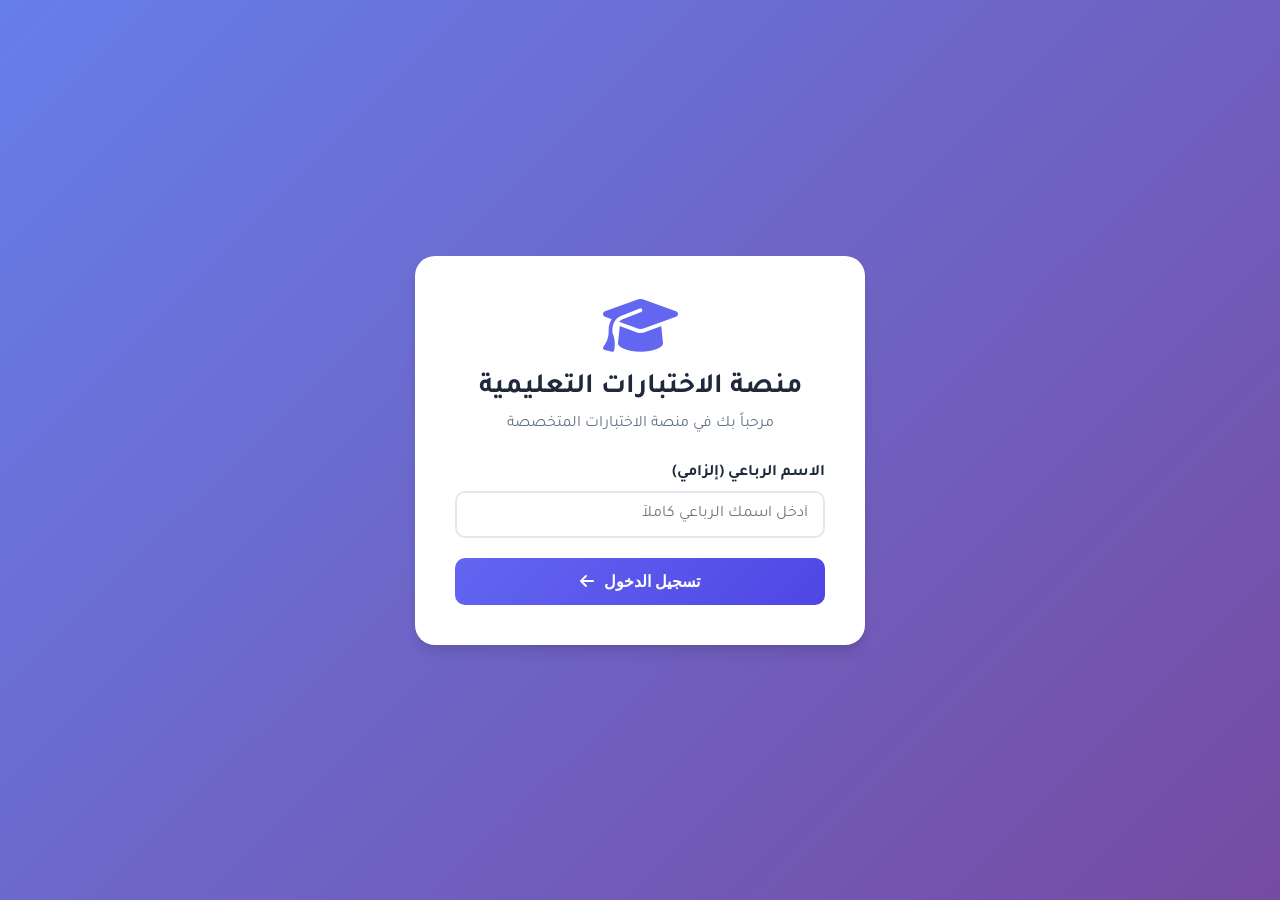
==== index.html @ e7c0b760 "Add files via upload" ====
<!DOCTYPE html>
<html lang="ar" dir="rtl">
<head>
    <meta charset="UTF-8">
    <meta name="viewport" content="width=device-width, initial-scale=1.0">
    <title>منصة الاختبارات التعليمية</title>
    <link rel="stylesheet" href="style.css">
    <link href="https://fonts.googleapis.com/css2?family=Tajawal:wght@400;500;700;900&display=swap" rel="stylesheet">
    <link rel="stylesheet" href="https://cdnjs.cloudflare.com/ajax/libs/font-awesome/6.4.0/css/all.min.css">
</head>
<body>
    <!-- صفحة تسجيل الدخول -->
    <div id="loginPage" class="page active">
        <div class="login-container">
            <div class="login-card">
                <div class="login-header">
                    <i class="fas fa-graduation-cap"></i>
                    <h1>منصة الاختبارات التعليمية</h1>
                    <p>مرحباً بك في منصة الاختبارات المتخصصة</p>
                </div>
                <form id="loginForm">
                    <div class="form-group">
                        <label for="fullName">الاسم الرباعي (إلزامي)</label>
                        <input type="text" id="fullName" required placeholder="أدخل اسمك الرباعي كاملاً">
                    </div>
                    <button type="submit" class="btn-primary">
                        <span>تسجيل الدخول</span>
                        <i class="fas fa-arrow-left"></i>
                    </button>
                </form>
            </div>
        </div>
    </div>

    <!-- الصفحة الرئيسية -->
    <div id="mainPage" class="page">
        <nav class="navbar">
            <div class="nav-brand">
                <i class="fas fa-graduation-cap"></i>
                <span>منصة الاختبارات</span>
            </div>
            <div class="nav-user">
                <span id="userName"></span>
                <button id="logoutBtn" class="btn-logout">
                    <i class="fas fa-sign-out-alt"></i>
                </button>
            </div>
        </nav>

        <div class="container">
            <header class="page-header">
                <h1>مشروع الآخرة</h1>
                <p class="subtitle">منصة الاختبارات التعليمية المتخصصة</p>
            </header>

            <div id="testsGrid" class="tests-grid">
                <!-- سيتم توليد الاختبارات هنا -->
            </div>
        </div>
    </div>

    <!-- صفحة الاختبار -->
    <div id="testPage" class="page">
        <nav class="navbar">
            <div class="nav-brand">
                <button onclick="showPage('mainPage')" class="btn-back">
                    <i class="fas fa-arrow-right"></i>
                </button>
                <span id="testTitle"></span>
            </div>
            <div class="test-progress">
                <span id="questionCounter"></span>
                <div class="progress-bar">
                    <div id="progressFill"></div>
                </div>
            </div>
        </nav>

        <div class="container">
            <div class="question-card">
                <div class="question-header">
                    <span class="question-number"></span>
                    <span class="category-badge"></span>
                </div>
                <h2 class="question-text"></h2>
                <div id="optionsContainer" class="options-container"></div>
                <div class="question-actions">
                    <button id="nextBtn" class="btn-primary" disabled>التالي</button>
                </div>
            </div>
        </div>
    </div>

    <!-- صفحة النتائج -->
    <div id="resultPage" class="page">
        <div class="container">
            <div class="result-card">
                <div class="result-icon">
                    <i class="fas fa-trophy"></i>
                </div>
                <h2>نتيجة الاختبار</h2>
                <div class="score-display">
                    <span id="scoreValue"></span>
                    <span id="scoreTotal"></span>
                </div>
                <div class="score-percentage" id="scorePercentage"></div>
                <div class="result-actions">
                    <button onclick="retakeTest()" class="btn-secondary">
                        <i class="fas fa-redo"></i>
                        إعادة الاختبار
                    </button>
                    <button onclick="showPage('mainPage')" class="btn-primary">
                        العودة للرئيسية
                    </button>
                </div>
            </div>
        </div>
    </div>

    <!-- لوحة المشرف -->
    <div id="adminPage" class="page">
        <nav class="navbar admin-nav">
            <div class="nav-brand">
                <button onclick="showPage('mainPage')" class="btn-back">
                    <i class="fas fa-arrow-right"></i>
                </button>
                <span>لوحة المشرف</span>
            </div>
            <div class="nav-user">
                <span>منتصر محمد راغب يونس</span>
            </div>
        </nav>

        <div class="container">
            <div class="admin-tabs">
                <button class="tab-btn active" data-tab="students">الطلاب</button>
                <button class="tab-btn" data-tab="questions">الأسئلة</button>
                <button class="tab-btn" data-tab="sections">الأقسام</button>
                <button class="tab-btn" data-tab="stopped">المتوقفون</button>
            </div>

            <div id="studentsTab" class="tab-content active">
                <h2>قائمة الطلاب ودرجاتهم</h2>
                <div class="filter-section">
                    <select id="testFilter">
                        <option value="">جميع الاختبارات</option>
                    </select>
                </div>
                <div id="studentsTable" class="data-table"></div>
            </div>

            <div id="questionsTab" class="tab-content">
                <h2>إدارة الأسئلة</h2>
                <div class="admin-actions">
                    <select id="testSelect">
                        <option value="">اختر الاختبار</option>
                    </select>
                    <button onclick="showAddQuestionForm()" class="btn-primary">
                        <i class="fas fa-plus"></i> إضافة سؤال
                    </button>
                </div>
                <div id="questionsList" class="questions-list"></div>
                
                <div id="addQuestionForm" class="modal">
                    <div class="modal-content">
                        <span class="close-modal">&times;</span>
                        <h3>إضافة سؤال جديد</h3>
                        <form id="questionForm">
                            <div class="form-group">
                                <label>نص السؤال</label>
                                <textarea id="qText" required></textarea>
                            </div>
                            <div class="form-group">
                                <label>الخيار 1</label>
                                <input type="text" id="opt1" required>
                            </div>
                            <div class="form-group">
                                <label>الخيار 2</label>
                                <input type="text" id="opt2" required>
                            </div>
                            <div class="form-group">
                                <label>الخيار 3</label>
                                <input type="text" id="opt3" required>
                            </div>
                            <div class="form-group">
                                <label>الخيار 4</label>
                                <input type="text" id="opt4" required>
                            </div>
                            <div class="form-group">
                                <label>الإجابة الصحيحة</label>
                                <select id="correctAnswer" required>
                                    <option value="0">الخيار 1</option>
                                    <option value="1">الخيار 2</option>
                                    <option value="2">الخيار 3</option>
                                    <option value="3">الخيار 4</option>
                                </select>
                            </div>
                            <div class="form-group">
                                <label>القسم</label>
                                <input type="text" id="qCategory">
                            </div>
                            <button type="submit" class="btn-primary">حفظ</button>
                        </form>
                    </div>
                </div>
            </div>

            <div id="sectionsTab" class="tab-content">
                <h2>إدارة الأقسام</h2>
                <div class="admin-actions">
                    <button onclick="showAddSectionModal()" class="btn-primary">
                        <i class="fas fa-plus"></i> إضافة قسم جديد
                    </button>
                </div>
                <div id="sectionsList" class="sections-list"></div>

                <div id="addSectionModal" class="modal">
                    <div class="modal-content">
                        <span class="close-modal">&times;</span>
                        <h3>إضافة قسم جديد</h3>
                        <div class="upload-section">
                            <label class="file-upload">
                                <input type="file" id="jsonFile" accept=".json">
                                <i class="fas fa-cloud-upload-alt"></i>
                                <span>رفع ملف JSON</span>
                            </label>
                            <p class="help-text">أو انسخ النموذج التالي واستخدمه مع أي ذكاء اصطناعي:</p>
                            <pre id="jsonTemplate"></pre>
                            <button onclick="copyTemplate()" class="btn-secondary">
                                <i class="fas fa-copy"></i> نسخ النموذج
                            </button>
                        </div>
                    </div>
                </div>
            </div>

            <div id="stoppedTab" class="tab-content">
                <h2>الطلاب المتوقفون</h2>
                <p class="info-text">الطلاب الذين توقفوا عن الاختبار لأكثر من 5 دقائق</p>
                <div id="stoppedList" class="stopped-list"></div>
            </div>
        </div>
    </div>

    <!-- احتفال -->
    <div id="celebration" class="celebration">
        <div class="confetti"></div>
    </div>

    <script src="app.js"></script>
</body>
</html>
---- style.css ----
:root {
    --primary-color: #6366f1;
    --primary-dark: #4f46e5;
    --secondary-color: #10b981;
    --danger-color: #ef4444;
    --warning-color: #f59e0b;
    --bg-color: #f8fafc;
    --card-bg: #ffffff;
    --text-primary: #1e293b;
    --text-secondary: #64748b;
    --border-color: #e2e8f0;
    --shadow: 0 4px 6px -1px rgba(0, 0, 0, 0.1), 0 2px 4px -1px rgba(0, 0, 0, 0.06);
    --shadow-lg: 0 10px 15px -3px rgba(0, 0, 0, 0.1), 0 4px 6px -2px rgba(0, 0, 0, 0.05);
}

* {
    margin: 0;
    padding: 0;
    box-sizing: border-box;
}

body {
    font-family: 'Tajawal', sans-serif;
    background: linear-gradient(135deg, #667eea 0%, #764ba2 100%);
    min-height: 100vh;
    color: var(--text-primary);
}

.page {
    display: none;
}

.page.active {
    display: block;
}

/* صفحة تسجيل الدخول */
.login-container {
    display: flex;
    justify-content: center;
    align-items: center;
    min-height: 100vh;
    padding: 20px;
}

.login-card {
    background: var(--card-bg);
    border-radius: 20px;
    padding: 40px;
    width: 100%;
    max-width: 450px;
    box-shadow: var(--shadow-lg);
    animation: slideUp 0.5s ease;
}

@keyframes slideUp {
    from {
        opacity: 0;
        transform: translateY(30px);
    }
    to {
        opacity: 1;
        transform: translateY(0);
    }
}

.login-header {
    text-align: center;
    margin-bottom: 30px;
}

.login-header i {
    font-size: 60px;
    color: var(--primary-color);
    margin-bottom: 15px;
}

.login-header h1 {
    font-size: 28px;
    color: var(--text-primary);
    margin-bottom: 10px;
}

.login-header p {
    color: var(--text-secondary);
    font-size: 16px;
}

.form-group {
    margin-bottom: 20px;
}

.form-group label {
    display: block;
    margin-bottom: 8px;
    font-weight: 600;
    color: var(--text-primary);
}

.form-group input,
.form-group textarea,
.form-group select {
    width: 100%;
    padding: 12px 15px;
    border: 2px solid var(--border-color);
    border-radius: 10px;
    font-family: 'Tajawal', sans-serif;
    font-size: 16px;
    transition: all 0.3s;
}

.form-group input:focus,
.form-group textarea:focus,
.form-group select:focus {
    outline: none;
    border-color: var(--primary-color);
    box-shadow: 0 0 0 3px rgba(99, 102, 241, 0.1);
}

.btn-primary {
    background: linear-gradient(135deg, var(--primary-color), var(--primary-dark));
    color: white;
    border: none;
    padding: 14px 30px;
    border-radius: 10px;
    font-size: 16px;
    font-weight: 600;
    cursor: pointer;
    display: inline-flex;
    align-items: center;
    gap: 10px;
    transition: all 0.3s;
    width: 100%;
    justify-content: center;
}

.btn-primary:hover {
    transform: translateY(-2px);
    box-shadow: var(--shadow-lg);
}

.btn-primary:disabled {
    opacity: 0.5;
    cursor: not-allowed;
    transform: none;
}

.btn-secondary {
    background: var(--card-bg);
    color: var(--primary-color);
    border: 2px solid var(--primary-color);
    padding: 12px 25px;
    border-radius: 10px;
    font-size: 15px;
    font-weight: 600;
    cursor: pointer;
    display: inline-flex;
    align-items: center;
    gap: 8px;
    transition: all 0.3s;
}

.btn-secondary:hover {
    background: var(--primary-color);
    color: white;
}

.btn-logout {
    background: transparent;
    border: none;
    color: white;
    font-size: 20px;
    cursor: pointer;
    padding: 8px;
    border-radius: 50%;
    transition: all 0.3s;
}

.btn-logout:hover {
    background: rgba(255, 255, 255, 0.2);
}

.btn-back {
    background: transparent;
    border: none;
    color: white;
    font-size: 20px;
    cursor: pointer;
    padding: 8px;
    margin-left: 10px;
}

/* Navbar */
.navbar {
    background: rgba(255, 255, 255, 0.95);
    backdrop-filter: blur(10px);
    padding: 15px 30px;
    display: flex;
    justify-content: space-between;
    align-items: center;
    box-shadow: var(--shadow);
    position: sticky;
    top: 0;
    z-index: 100;
}

.nav-brand {
    display: flex;
    align-items: center;
    color: var(--primary-color);
    font-size: 20px;
    font-weight: 700;
}

.nav-brand i {
    margin-left: 10px;
    font-size: 24px;
}

.nav-user {
    display: flex;
    align-items: center;
    gap: 15px;
    color: var(--text-primary);
    font-weight: 600;
}

/* Container */
.container {
    max-width: 1200px;
    margin: 0 auto;
    padding: 30px 20px;
}

.page-header {
    text-align: center;
    margin-bottom: 40px;
    color: white;
}

.page-header h1 {
    font-size: 42px;
    margin-bottom: 10px;
    text-shadow: 2px 2px 4px rgba(0, 0, 0, 0.2);
}

.subtitle {
    font-size: 18px;
    opacity: 0.9;
}

/* Tests Grid */
.tests-grid {
    display: grid;
    grid-template-columns: repeat(auto-fit, minmax(300px, 1fr));
    gap: 25px;
}

.test-card {
    background: var(--card-bg);
    border-radius: 15px;
    padding: 25px;
    box-shadow: var(--shadow);
    transition: all 0.3s;
    cursor: pointer;
    position: relative;
    overflow: hidden;
}

.test-card:hover {
    transform: translateY(-5px);
    box-shadow: var(--shadow-lg);
}

.test-card.new-badge::before {
    content: 'جديد';
    position: absolute;
    top: 15px;
    right: 15px;
    background: linear-gradient(135deg, #f59e0b, #ef4444);
    color: white;
    padding: 5px 15px;
    border-radius: 20px;
    font-size: 12px;
    font-weight: 700;
}

.test-icon {
    width: 60px;
    height: 60px;
    background: linear-gradient(135deg, var(--primary-color), var(--primary-dark));
    border-radius: 12px;
    display: flex;
    align-items: center;
    justify-content: center;
    margin-bottom: 15px;
}

.test-icon i {
    font-size: 28px;
    color: white;
}

.test-card h3 {
    font-size: 20px;
    margin-bottom: 10px;
    color: var(--text-primary);
}

.test-card p {
    color: var(--text-secondary);
    font-size: 14px;
    line-height: 1.6;
}

.test-meta {
    display: flex;
    gap: 15px;
    margin-top: 15px;
    font-size: 13px;
    color: var(--text-secondary);
}

.test-meta span {
    display: flex;
    align-items: center;
    gap: 5px;
}

/* Test Page */
.test-progress {
    display: flex;
    align-items: center;
    gap: 15px;
}

.progress-bar {
    width: 200px;
    height: 8px;
    background: var(--border-color);
    border-radius: 10px;
    overflow: hidden;
}

#progressFill {
    height: 100%;
    background: linear-gradient(90deg, var(--primary-color), var(--secondary-color));
    transition: width 0.3s;
    width: 0%;
}

.question-card {
    background: var(--card-bg);
    border-radius: 20px;
    padding: 40px;
    box-shadow: var(--shadow-lg);
    margin-top: 30px;
}

.question-header {
    display: flex;
    justify-content: space-between;
    align-items: center;
    margin-bottom: 20px;
}

.question-number {
    background: var(--primary-color);
    color: white;
    padding: 8px 20px;
    border-radius: 20px;
    font-weight: 600;
}

.category-badge {
    background: var(--secondary-color);
    color: white;
    padding: 8px 20px;
    border-radius: 20px;
    font-size: 14px;
    font-weight: 600;
}

.question-text {
    font-size: 22px;
    margin-bottom: 30px;
    line-height: 1.6;
    color: var(--text-primary);
}

.options-container {
    display: grid;
    gap: 15px;
    margin-bottom: 30px;
}

.option-btn {
    background: var(--bg-color);
    border: 2px solid var(--border-color);
    padding: 18px 25px;
    border-radius: 12px;
    text-align: right;
    font-family: 'Tajawal', sans-serif;
    font-size: 16px;
    cursor: pointer;
    transition: all 0.3s;
    position: relative;
}

.option-btn:hover {
    border-color: var(--primary-color);
    background: rgba(99, 102, 241, 0.05);
}

.option-btn.selected {
    border-color: var(--primary-color);
    background: rgba(99, 102, 241, 0.1);
}

.option-btn.correct {
    border-color: var(--secondary-color);
    background: rgba(16, 185, 129, 0.1);
}

.option-btn.wrong {
    border-color: var(--danger-color);
    background: rgba(239, 68, 68, 0.1);
}

.question-actions {
    text-align: left;
}

/* Result Page */
.result-card {
    background: var(--card-bg);
    border-radius: 20px;
    padding: 50px;
    text-align: center;
    box-shadow: var(--shadow-lg);
    max-width: 500px;
    margin: 50px auto;
}

.result-icon {
    width: 100px;
    height: 100px;
    background: linear-gradient(135deg, #f59e0b, #ef4444);
    border-radius: 50%;
    display: flex;
    align-items: center;
    justify-content: center;
    margin: 0 auto 25px;
}

.result-icon i {
    font-size: 50px;
    color: white;
}

.result-card h2 {
    font-size: 28px;
    margin-bottom: 20px;
}

.score-display {
    font-size: 48px;
    font-weight: 900;
    color: var(--primary-color);
    margin-bottom: 10px;
}

.score-percentage {
    font-size: 20px;
    color: var(--text-secondary);
    margin-bottom: 30px;
}

.result-actions {
    display: flex;
    gap: 15px;
    justify-content: center;
}

/* Admin Page */
.admin-nav {
    background: linear-gradient(135deg, var(--primary-color), var(--primary-dark));
}

.admin-tabs {
    display: flex;
    gap: 10px;
    margin-bottom: 30px;
    background: var(--card-bg);
    padding: 10px;
    border-radius: 15px;
    box-shadow: var(--shadow);
}

.tab-btn {
    flex: 1;
    padding: 12px 20px;
    border: none;
    background: transparent;
    font-family: 'Tajawal', sans-serif;
    font-size: 16px;
    font-weight: 600;
    color: var(--text-secondary);
    cursor: pointer;
    border-radius: 10px;
    transition: all 0.3s;
}

.tab-btn.active {
    background: var(--primary-color);
    color: white;
}

.tab-content {
    display: none;
}

.tab-content.active {
    display: block;
}

.tab-content h2 {
    margin-bottom: 20px;
    color: var(--text-primary);
}

.data-table {
    background: var(--card-bg);
    border-radius: 15px;
    overflow: hidden;
    box-shadow: var(--shadow);
}

.table-row {
    display: grid;
    grid-template-columns: 1fr 2fr 1fr 1fr 1fr;
    padding: 15px 20px;
    border-bottom: 1px solid var(--border-color);
    align-items: center;
}

.table-row.header {
    background: var(--bg-color);
    font-weight: 700;
    color: var(--text-primary);
}

.table-row:last-child {
    border-bottom: none;
}

.admin-actions {
    display: flex;
    gap: 15px;
    margin-bottom: 20px;
}

.admin-actions select {
    flex: 1;
    padding: 12px 15px;
    border: 2px solid var(--border-color);
    border-radius: 10px;
    font-family: 'Tajawal', sans-serif;
    font-size: 16px;
}

.questions-list,
.sections-list {
    display: grid;
    gap: 15px;
}

.question-item,
.section-item {
    background: var(--card-bg);
    padding: 20px;
    border-radius: 12px;
    box-shadow: var(--shadow);
    display: flex;
    justify-content: space-between;
    align-items: center;
}

.question-item-actions,
.section-item-actions {
    display: flex;
    gap: 10px;
}

.btn-icon {
    width: 40px;
    height: 40px;
    border: none;
    border-radius: 8px;
    cursor: pointer;
    display: flex;
    align-items: center;
    justify-content: center;
    transition: all 0.3s;
}

.btn-edit {
    background: var(--warning-color);
    color: white;
}

.btn-delete {
    background: var(--danger-color);
    color: white;
}

.btn-icon:hover {
    transform: scale(1.1);
}

/* Modal */
.modal {
    display: none;
    position: fixed;
    top: 0;
    left: 0;
    width: 100%;
    height: 100%;
    background: rgba(0, 0, 0, 0.5);
    z-index: 1000;
    justify-content: center;
    align-items: center;
}

.modal.active {
    display: flex;
}

.modal-content {
    background: var(--card-bg);
    border-radius: 20px;
    padding: 30px;
    width: 100%;
    max-width: 600px;
    max-height: 90vh;
    overflow-y: auto;
    position: relative;
    animation: slideUp 0.3s ease;
}

.close-modal {
    position: absolute;
    left: 20px;
    top: 20px;
    font-size: 28px;
    cursor: pointer;
    color: var(--text-secondary);
}

.upload-section {
    text-align: center;
    padding: 30px;
}

.file-upload {
    display: flex;
    flex-direction: column;
    align-items: center;
    gap: 15px;
    padding: 40px;
    border: 2px dashed var(--border-color);
    border-radius: 15px;
    cursor: pointer;
    transition: all 0.3s;
}

.file-upload:hover {
    border-color: var(--primary-color);
    background: rgba(99, 102, 241, 0.05);
}

.file-upload i {
    font-size: 48px;
    color: var(--primary-color);
}

.file-upload input {
    display: none;
}

.help-text {
    margin: 20px 0;
    color: var(--text-secondary);
}

#jsonTemplate {
    background: var(--bg-color);
    padding: 15px;
    border-radius: 10px;
    overflow-x: auto;
    font-size: 12px;
    text-align: left;
    direction: ltr;
    margin-bottom: 15px;
}

.info-text {
    color: var(--text-secondary);
    margin-bottom: 20px;
}

.stopped-list {
    display: grid;
    gap: 15px;
}

.stopped-item {
    background: var(--card-bg);
    padding: 20px;
    border-radius: 12px;
    box-shadow: var(--shadow);
    display: flex;
    justify-content: space-between;
    align-items: center;
    border-right: 4px solid var(--warning-color);
}

/* Celebration */
.celebration {
    display: none;
    position: fixed;
    top: 0;
    left: 0;
    width: 100%;
    height: 100%;
    pointer-events: none;
    z-index: 9999;
}

.celebration.active {
    display: block;
}

.confetti {
    position: absolute;
    width: 10px;
    height: 10px;
    background: var(--primary-color);
    animation: fall 3s linear infinite;
}

@keyframes fall {
    to {
        transform: translateY(100vh) rotate(720deg);
    }
}

.filter-section {
    margin-bottom: 20px;
}

.filter-section select {
    width: 100%;
    max-width: 300px;
    padding: 12px 15px;
    border: 2px solid var(--border-color);
    border-radius: 10px;
    font-family: 'Tajawal', sans-serif;
    font-size: 16px;
}

.progress-status {
    display: inline-block;
    padding: 5px 15px;
    border-radius: 15px;
    font-size: 13px;
    font-weight: 600;
}

.progress-status.completed {
    background: rgba(16, 185, 129, 0.1);
    color: var(--secondary-color);
}

.progress-status.incomplete {
    background: rgba(245, 158, 11, 0.1);
    color: var(--warning-color);
}

/* Responsive */
@media (max-width: 768px) {
    .table-row {
        grid-template-columns: 1fr;
        gap: 10px;
    }

    .result-actions {
        flex-direction: column;
    }

    .admin-tabs {
        flex-wrap: wrap;
    }

    .tab-btn {
        flex: none;
        width: calc(50% - 5px);
    }
}
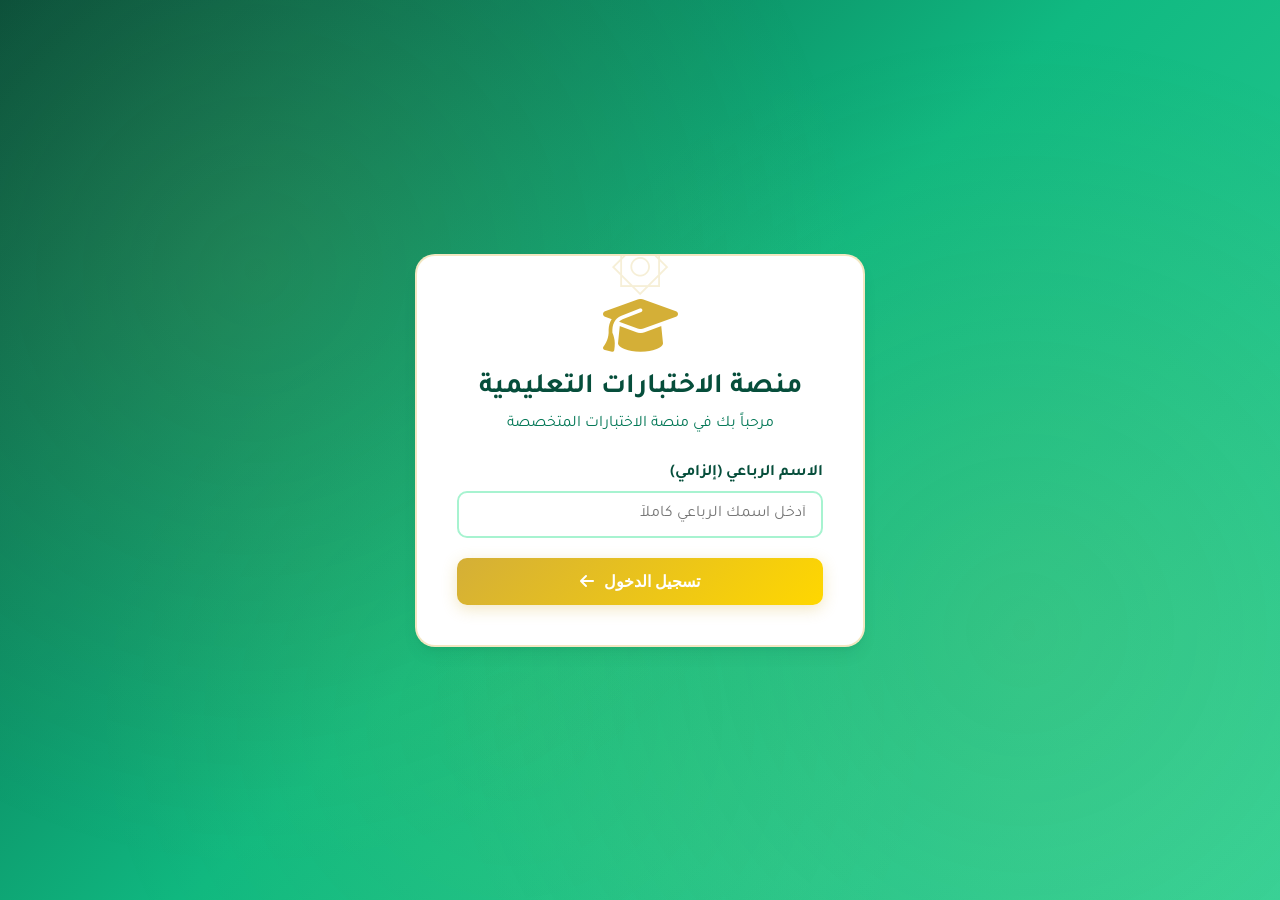
==== commit dd59a913: "Islamic Quiz Application with Animations and Progress Tracking * **Key features implemented:** - *st" ====
--- a/index.html
+++ b/index.html
@@ -53,13 +53,15 @@
                 <p class="subtitle">منصة الاختبارات التعليمية المتخصصة</p>
             </header>
 
+            <!-- خلفية النجوم المتحركة -->
+            <div class="arabic-pattern" id="arabicPattern"></div>
+
             <div id="testsGrid" class="tests-grid">
                 <!-- سيتم توليد الاختبارات هنا -->
             </div>
         </div>
     </div>
 
-    <!-- صفحة الاختبار -->
     <div id="testPage" class="page">
         <nav class="navbar">
             <div class="nav-brand">
@@ -75,6 +77,18 @@
                 </div>
             </div>
         </nav>
+
+        <!-- شريط تتبع النتائج -->
+        <div id="scoreTracker" class="score-tracker" style="display: none;">
+            <div class="score-item correct-score">
+                <i class="fas fa-check-circle"></i>
+                <span id="correctCount">0</span>
+            </div>
+            <div class="score-item wrong-score">
+                <i class="fas fa-times-circle"></i>
+                <span id="wrongCount">0</span>
+            </div>
+        </div>
 
         <div class="container">
             <div class="question-card">
--- a/style.css
+++ b/style.css
@@ -1,16 +1,23 @@
 :root {
-    --primary-color: #6366f1;
-    --primary-dark: #4f46e5;
-    --secondary-color: #10b981;
+    --primary-color: #10b981;
+    --primary-dark: #059669;
+    --primary-light: #34d399;
+    --secondary-color: #d4af37;
+    --gold: #ffd700;
+    --gold-dark: #b8860b;
+    --white: #ffffff;
+    --cream: #f8f9fa;
+    --bg-gradient-start: #064e3b;
+    --bg-gradient-end: #10b981;
     --danger-color: #ef4444;
     --warning-color: #f59e0b;
-    --bg-color: #f8fafc;
+    --bg-color: #f0fdf4;
     --card-bg: #ffffff;
-    --text-primary: #1e293b;
-    --text-secondary: #64748b;
-    --border-color: #e2e8f0;
-    --shadow: 0 4px 6px -1px rgba(0, 0, 0, 0.1), 0 2px 4px -1px rgba(0, 0, 0, 0.06);
-    --shadow-lg: 0 10px 15px -3px rgba(0, 0, 0, 0.1), 0 4px 6px -2px rgba(0, 0, 0, 0.05);
+    --text-primary: #064e3b;
+    --text-secondary: #047857;
+    --border-color: #a7f3d0;
+    --shadow: 0 4px 6px -1px rgba(6, 78, 59, 0.1), 0 2px 4px -1px rgba(6, 78, 59, 0.06);
+    --shadow-lg: 0 10px 15px -3px rgba(6, 78, 59, 0.1), 0 4px 6px -2px rgba(6, 78, 59, 0.05);
 }
 
 * {
@@ -21,17 +28,78 @@
 
 body {
     font-family: 'Tajawal', sans-serif;
-    background: linear-gradient(135deg, #667eea 0%, #764ba2 100%);
+    background: linear-gradient(135deg, var(--bg-gradient-start) 0%, var(--bg-gradient-end) 50%, var(--primary-light) 100%);
     min-height: 100vh;
     color: var(--text-primary);
+    overflow-x: hidden;
+    position: relative;
+}
+
+/* خلفية إسلامية متحركة */
+body::before {
+    content: '';
+    position: fixed;
+    top: 0;
+    left: 0;
+    width: 100%;
+    height: 100%;
+    background-image: 
+        radial-gradient(circle at 20% 30%, rgba(212, 175, 55, 0.1) 0%, transparent 50%),
+        radial-gradient(circle at 80% 70%, rgba(212, 175, 55, 0.1) 0%, transparent 50%),
+        radial-gradient(circle at 40% 80%, rgba(255, 215, 0, 0.05) 0%, transparent 40%);
+    pointer-events: none;
+    z-index: 0;
+    animation: bgPulse 8s ease-in-out infinite;
+}
+
+@keyframes bgPulse {
+    0%, 100% { opacity: 0.5; transform: scale(1); }
+    50% { opacity: 0.8; transform: scale(1.05); }
+}
+
+/* نجوم متحركة في الخلفية */
+.arabic-pattern {
+    position: fixed;
+    top: 0;
+    left: 0;
+    width: 100%;
+    height: 100%;
+    pointer-events: none;
+    z-index: 0;
+    overflow: hidden;
+}
+
+.star {
+    position: absolute;
+    color: rgba(255, 215, 0, 0.3);
+    animation: twinkle 3s ease-in-out infinite;
+}
+
+@keyframes twinkle {
+    0%, 100% { opacity: 0.2; transform: scale(0.8); }
+    50% { opacity: 0.6; transform: scale(1.2); }
 }
 
 .page {
     display: none;
+    position: relative;
+    z-index: 1;
 }
 
 .page.active {
     display: block;
+    animation: fadeInUp 0.6s ease-out;
+}
+
+@keyframes fadeInUp {
+    from {
+        opacity: 0;
+        transform: translateY(30px);
+    }
+    to {
+        opacity: 1;
+        transform: translateY(0);
+    }
 }
 
 /* صفحة تسجيل الدخول */
@@ -50,7 +118,25 @@
     width: 100%;
     max-width: 450px;
     box-shadow: var(--shadow-lg);
-    animation: slideUp 0.5s ease;
+    animation: slideUp 0.6s ease-out, glowPulse 3s ease-in-out infinite;
+    border: 2px solid rgba(212, 175, 55, 0.3);
+    position: relative;
+    overflow: hidden;
+}
+
+.login-card::before {
+    content: '۞';
+    position: absolute;
+    top: -20px;
+    left: 50%;
+    transform: translateX(-50%);
+    font-size: 60px;
+    color: rgba(212, 175, 55, 0.2);
+}
+
+@keyframes glowPulse {
+    0%, 100% { box-shadow: var(--shadow-lg), 0 0 20px rgba(212, 175, 55, 0.2); }
+    50% { box-shadow: var(--shadow-lg), 0 0 40px rgba(212, 175, 55, 0.4); }
 }
 
 @keyframes slideUp {
@@ -71,8 +157,15 @@
 
 .login-header i {
     font-size: 60px;
-    color: var(--primary-color);
+    color: var(--secondary-color);
     margin-bottom: 15px;
+    animation: floatIcon 3s ease-in-out infinite;
+    display: inline-block;
+}
+
+@keyframes floatIcon {
+    0%, 100% { transform: translateY(0) rotate(0deg); }
+    50% { transform: translateY(-10px) rotate(5deg); }
 }
 
 .login-header h1 {
@@ -118,7 +211,7 @@
 }
 
 .btn-primary {
-    background: linear-gradient(135deg, var(--primary-color), var(--primary-dark));
+    background: linear-gradient(135deg, var(--secondary-color), var(--gold));
     color: white;
     border: none;
     padding: 14px 30px;
@@ -132,11 +225,12 @@
     transition: all 0.3s;
     width: 100%;
     justify-content: center;
-}
-
-.btn-primary:hover {
-    transform: translateY(-2px);
-    box-shadow: var(--shadow-lg);
+    box-shadow: 0 4px 15px rgba(212, 175, 55, 0.3);
+}
+
+.btn-primary:hover:not(:disabled) {
+    transform: translateY(-3px) scale(1.02);
+    box-shadow: 0 8px 25px rgba(212, 175, 55, 0.5);
 }
 
 .btn-primary:disabled {
@@ -192,22 +286,23 @@
 
 /* Navbar */
 .navbar {
-    background: rgba(255, 255, 255, 0.95);
+    background: linear-gradient(135deg, rgba(6, 78, 59, 0.95), rgba(16, 185, 129, 0.95));
     backdrop-filter: blur(10px);
     padding: 15px 30px;
     display: flex;
     justify-content: space-between;
     align-items: center;
-    box-shadow: var(--shadow);
+    box-shadow: 0 4px 20px rgba(6, 78, 59, 0.3);
     position: sticky;
     top: 0;
     z-index: 100;
+    border-bottom: 2px solid rgba(212, 175, 55, 0.3);
 }
 
 .nav-brand {
     display: flex;
     align-items: center;
-    color: var(--primary-color);
+    color: var(--gold);
     font-size: 20px;
     font-weight: 700;
 }
@@ -215,6 +310,14 @@
 .nav-brand i {
     margin-left: 10px;
     font-size: 24px;
+    animation: rotateIcon 4s ease-in-out infinite;
+    display: inline-block;
+}
+
+@keyframes rotateIcon {
+    0%, 100% { transform: rotate(0deg); }
+    25% { transform: rotate(-5deg); }
+    75% { transform: rotate(5deg); }
 }
 
 .nav-user {
@@ -235,13 +338,31 @@
 .page-header {
     text-align: center;
     margin-bottom: 40px;
-    color: white;
+    color: var(--gold);
+    animation: fadeInDown 0.8s ease-out;
+}
+
+@keyframes fadeInDown {
+    from {
+        opacity: 0;
+        transform: translateY(-30px);
+    }
+    to {
+        opacity: 1;
+        transform: translateY(0);
+    }
 }
 
 .page-header h1 {
     font-size: 42px;
     margin-bottom: 10px;
-    text-shadow: 2px 2px 4px rgba(0, 0, 0, 0.2);
+    text-shadow: 2px 2px 4px rgba(0, 0, 0, 0.3), 0 0 20px rgba(255, 215, 0, 0.5);
+    animation: glowText 2s ease-in-out infinite;
+}
+
+@keyframes glowText {
+    0%, 100% { text-shadow: 2px 2px 4px rgba(0, 0, 0, 0.3), 0 0 20px rgba(255, 215, 0, 0.3); }
+    50% { text-shadow: 2px 2px 4px rgba(0, 0, 0, 0.3), 0 0 40px rgba(255, 215, 0, 0.6); }
 }
 
 .subtitle {
@@ -261,15 +382,36 @@
     border-radius: 15px;
     padding: 25px;
     box-shadow: var(--shadow);
-    transition: all 0.3s;
+    transition: all 0.4s cubic-bezier(0.175, 0.885, 0.32, 1.275);
     cursor: pointer;
     position: relative;
     overflow: hidden;
+    border: 2px solid rgba(212, 175, 55, 0.2);
+    animation: cardFadeIn 0.6s ease-out backwards;
+}
+
+.test-card:nth-child(1) { animation-delay: 0.1s; }
+.test-card:nth-child(2) { animation-delay: 0.2s; }
+.test-card:nth-child(3) { animation-delay: 0.3s; }
+.test-card:nth-child(4) { animation-delay: 0.4s; }
+.test-card:nth-child(5) { animation-delay: 0.5s; }
+.test-card:nth-child(6) { animation-delay: 0.6s; }
+
+@keyframes cardFadeIn {
+    from {
+        opacity: 0;
+        transform: translateY(30px) scale(0.9);
+    }
+    to {
+        opacity: 1;
+        transform: translateY(0) scale(1);
+    }
 }
 
 .test-card:hover {
-    transform: translateY(-5px);
-    box-shadow: var(--shadow-lg);
+    transform: translateY(-10px) scale(1.03);
+    box-shadow: 0 20px 40px rgba(6, 78, 59, 0.3), 0 0 30px rgba(212, 175, 55, 0.3);
+    border-color: var(--gold);
 }
 
 .test-card.new-badge::before {
@@ -288,12 +430,19 @@
 .test-icon {
     width: 60px;
     height: 60px;
-    background: linear-gradient(135deg, var(--primary-color), var(--primary-dark));
+    background: linear-gradient(135deg, var(--secondary-color), var(--gold));
     border-radius: 12px;
     display: flex;
     align-items: center;
     justify-content: center;
     margin-bottom: 15px;
+    box-shadow: 0 4px 15px rgba(212, 175, 55, 0.3);
+    animation: iconFloat 3s ease-in-out infinite;
+}
+
+@keyframes iconFloat {
+    0%, 100% { transform: translateY(0); }
+    50% { transform: translateY(-5px); }
 }
 
 .test-icon i {
@@ -403,28 +552,62 @@
     font-family: 'Tajawal', sans-serif;
     font-size: 16px;
     cursor: pointer;
-    transition: all 0.3s;
+    transition: all 0.3s cubic-bezier(0.175, 0.885, 0.32, 1.275);
     position: relative;
+    overflow: hidden;
+}
+
+.option-btn::before {
+    content: '';
+    position: absolute;
+    top: 0;
+    left: -100%;
+    width: 100%;
+    height: 100%;
+    background: linear-gradient(90deg, transparent, rgba(212, 175, 55, 0.1), transparent);
+    transition: left 0.5s;
+}
+
+.option-btn:hover::before {
+    left: 100%;
 }
 
 .option-btn:hover {
-    border-color: var(--primary-color);
-    background: rgba(99, 102, 241, 0.05);
+    border-color: var(--secondary-color);
+    background: rgba(16, 185, 129, 0.1);
+    transform: translateX(-5px);
 }
 
 .option-btn.selected {
-    border-color: var(--primary-color);
-    background: rgba(99, 102, 241, 0.1);
-}
-
+    border-color: var(--secondary-color);
+    background: rgba(16, 185, 129, 0.15);
+    box-shadow: 0 0 20px rgba(16, 185, 129, 0.3);
+}
+
+/* إجابة صحيحة */
 .option-btn.correct {
     border-color: var(--secondary-color);
-    background: rgba(16, 185, 129, 0.1);
-}
-
+    background: linear-gradient(135deg, rgba(16, 185, 129, 0.2), rgba(212, 175, 55, 0.2));
+    animation: correctPulse 0.6s ease-out;
+}
+
+@keyframes correctPulse {
+    0% { transform: scale(1); }
+    50% { transform: scale(1.05); }
+    100% { transform: scale(1); }
+}
+
+/* إجابة خاطئة */
 .option-btn.wrong {
     border-color: var(--danger-color);
     background: rgba(239, 68, 68, 0.1);
+    animation: shakeError 0.5s ease-in-out;
+}
+
+@keyframes shakeError {
+    0%, 100% { transform: translateX(0); }
+    10%, 30%, 50%, 70%, 90% { transform: translateX(-10px); }
+    20%, 40%, 60%, 80% { transform: translateX(10px); }
 }
 
 .question-actions {
@@ -437,20 +620,40 @@
     border-radius: 20px;
     padding: 50px;
     text-align: center;
-    box-shadow: var(--shadow-lg);
+    box-shadow: var(--shadow-lg), 0 0 40px rgba(212, 175, 55, 0.3);
     max-width: 500px;
     margin: 50px auto;
+    animation: resultSlideIn 0.8s ease-out;
+    border: 2px solid rgba(212, 175, 55, 0.3);
+}
+
+@keyframes resultSlideIn {
+    from {
+        opacity: 0;
+        transform: translateY(50px) scale(0.8);
+    }
+    to {
+        opacity: 1;
+        transform: translateY(0) scale(1);
+    }
 }
 
 .result-icon {
     width: 100px;
     height: 100px;
-    background: linear-gradient(135deg, #f59e0b, #ef4444);
+    background: linear-gradient(135deg, var(--secondary-color), var(--gold));
     border-radius: 50%;
     display: flex;
     align-items: center;
     justify-content: center;
     margin: 0 auto 25px;
+    animation: trophyBounce 1s ease-out infinite;
+    box-shadow: 0 0 30px rgba(212, 175, 55, 0.5);
+}
+
+@keyframes trophyBounce {
+    0%, 100% { transform: translateY(0) scale(1); }
+    50% { transform: translateY(-10px) scale(1.05); }
 }
 
 .result-icon i {
@@ -745,7 +948,7 @@
     position: absolute;
     width: 10px;
     height: 10px;
-    background: var(--primary-color);
+    background: var(--gold);
     animation: fall 3s linear infinite;
 }
 
@@ -753,6 +956,136 @@
     to {
         transform: translateY(100vh) rotate(720deg);
     }
+}
+
+/* شريط التقدم في الأعلى */
+.score-tracker {
+    position: fixed;
+    top: 80px;
+    left: 50%;
+    transform: translateX(-50%);
+    background: rgba(255, 255, 255, 0.95);
+    backdrop-filter: blur(10px);
+    padding: 15px 30px;
+    border-radius: 50px;
+    box-shadow: 0 10px 40px rgba(6, 78, 59, 0.3);
+    display: flex;
+    gap: 30px;
+    z-index: 99;
+    border: 2px solid rgba(212, 175, 55, 0.3);
+    animation: slideDown 0.5s ease-out;
+}
+
+@keyframes slideDown {
+    from {
+        opacity: 0;
+        transform: translateX(-50%) translateY(-30px);
+    }
+    to {
+        opacity: 1;
+        transform: translateX(-50%) translateY(0);
+    }
+}
+
+.score-item {
+    display: flex;
+    align-items: center;
+    gap: 10px;
+    font-weight: 700;
+    font-size: 16px;
+}
+
+.score-item.correct-score {
+    color: var(--primary-color);
+}
+
+.score-item.wrong-score {
+    color: var(--danger-color);
+}
+
+.score-item i {
+    font-size: 20px;
+}
+
+/* حالة الاختبار تحت كل اختبار */
+.test-status {
+    margin-top: 15px;
+    padding: 12px;
+    border-radius: 10px;
+    font-size: 14px;
+    font-weight: 600;
+    display: flex;
+    justify-content: space-between;
+    align-items: center;
+    animation: fadeIn 0.5s ease-out;
+}
+
+@keyframes fadeIn {
+    from { opacity: 0; }
+    to { opacity: 1; }
+}
+
+.test-status.completed {
+    background: linear-gradient(135deg, rgba(16, 185, 129, 0.1), rgba(212, 175, 55, 0.1));
+    border: 2px solid var(--primary-color);
+    color: var(--primary-color);
+}
+
+.test-status.incomplete {
+    background: linear-gradient(135deg, rgba(245, 158, 11, 0.1), rgba(239, 68, 68, 0.1));
+    border: 2px solid var(--warning-color);
+    color: var(--warning-color);
+}
+
+.test-status-buttons {
+    display: flex;
+    gap: 10px;
+}
+
+.btn-continue, .btn-retake {
+    padding: 8px 16px;
+    border-radius: 8px;
+    font-size: 13px;
+    font-weight: 600;
+    cursor: pointer;
+    transition: all 0.3s;
+    border: none;
+    display: flex;
+    align-items: center;
+    gap: 5px;
+}
+
+.btn-continue {
+    background: linear-gradient(135deg, var(--primary-color), var(--primary-dark));
+    color: white;
+}
+
+.btn-continue:hover {
+    transform: translateY(-2px);
+    box-shadow: 0 5px 15px rgba(16, 185, 129, 0.4);
+}
+
+.btn-retake {
+    background: linear-gradient(135deg, var(--warning-color), #d97706);
+    color: white;
+}
+
+.btn-retake:hover {
+    transform: translateY(-2px);
+    box-shadow: 0 5px 15px rgba(245, 158, 11, 0.4);
+}
+
+.score-details {
+    display: flex;
+    gap: 15px;
+    font-size: 12px;
+    margin-top: 8px;
+}
+
+.score-details span {
+    display: flex;
+    align-items: center;
+    gap: 5px;
 }
 
 .filter-section {
